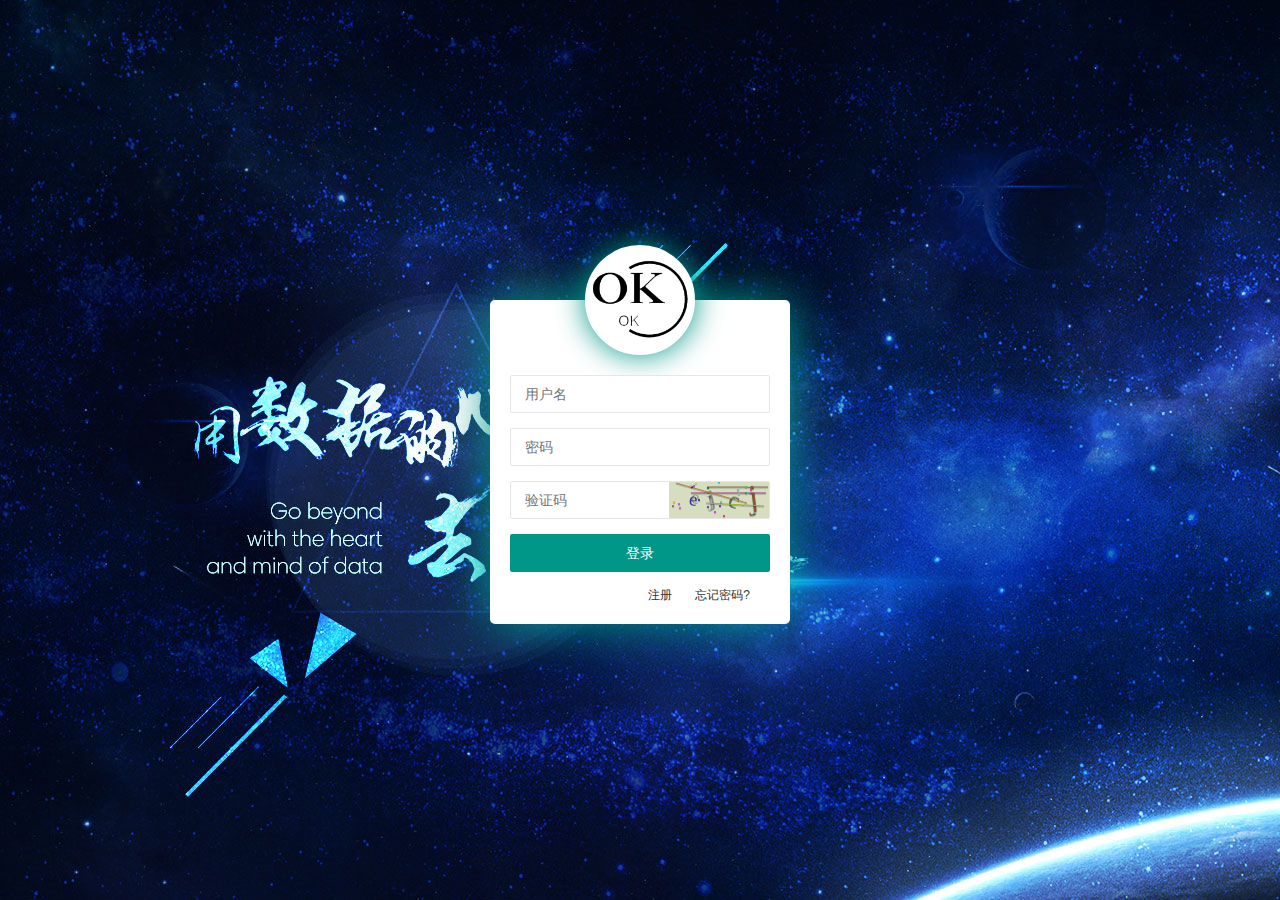
==== WebContent/pages/login.html @ 4b1a51f3 "first commit" ====
<!DOCTYPE html>
<html lang="en" class="page-fill">
    <head>
        <meta charset="UTF-8">
        <title>ok-admin v2.0 | 很赞的后台模版 - 登录</title>
        <meta name="viewport" content="width=device-width, initial-scale=1, maximum-scale=1">
        <meta name="keywords" content="ok-admin v2.0,ok-admin网站后台模版,后台模版下载,后台管理系统模版,HTML后台模版下载">
        <meta name="description" content="ok-admin v2.0，顾名思义，很赞的后台模版，它是一款基于Layui框架的轻量级扁平化且完全免费开源的网站后台管理系统模板，适合中小型CMS后台系统。">
        <link rel="shortcut icon" href="../images/favicon.ico" type="image/x-icon"/>
        <link rel="stylesheet" href="../css/oksub.css"/>
    </head>
    <body class="page-fill">
        <div class="page-fill" id="login">
            <form class="layui-form">
                <div class="login_face"><img src="../images/logo.png"></div>
                <div class="layui-form-item input-item">
                    <label for="username">用户名</label>
                    <input type="text" lay-verify="required" name="username" placeholder="请输入账号" autocomplete="off" id="username" class="layui-input">
                </div>
                <div class="layui-form-item input-item">
                    <label for="password">密码</label>
                    <input type="password" lay-verify="required|password" name="password" placeholder="请输入密码" autocomplete="off" id="password" class="layui-input">
                </div>
                <div class="layui-form-item input-item captcha-box">
                    <label for="captcha">验证码</label>
                    <input type="text" lay-verify="required|captcha" name="captcha" placeholder="请输入验证码" autocomplete="off" id="captcha" maxlength="4" class="layui-input">
                    <div class="img ok-none-select" id="captchaImg"></div>
                </div>
                <div class="layui-form-item">
                    <button class="layui-btn layui-block" lay-filter="login" lay-submit="">登录</button>
                </div>
               <div class="login-link">
                  <a href="./register.html">注册</a>
                  <a href="./forget.html">忘记密码?</a>
               </div>
            </form>
        </div>
        <!--js逻辑-->
        <script src="../lib/layui/layui.js"></script>
        <script>
            layui.use(["form", "okGVerify", "okUtils", "okMock", "okLayer"], function () {
                let form = layui.form;
                let $ = layui.jquery;
                let okGVerify = layui.okGVerify;
                let okUtils = layui.okUtils;
                let okMock = layui.okMock;
                let okLayer = layui.okLayer;

                /**
                 * 初始化验证码
                 */
                let verifyCode = new okGVerify("#captchaImg");

                /**
                 * 数据校验
                 */
                form.verify({
                    password: [/^[\S]{6,12}$/, "密码必须6到12位，且不能出现空格"],
                    captcha: function (val) {
                        if (verifyCode.validate(val) != "true") {
                            return verifyCode.validate(val)
                        }
                    }
                });

                /**
                 * 表单提交
                 */
                form.on("submit(login)", function (data) {
                    okUtils.ajax(okMock.api.login, "post", data.field, true).done(function (response) {
                        console.log(response);
                        okLayer.msg.greenTick(response.msg, function () {
                            window.location = "../index.html";
                        })
                    }).fail(function (error) {
                        console.log(error)
                    });
                    return false;
                });

                /**
                 * 表单input组件单击时
                 */
                $("#login .input-item .layui-input").click(function (e) {
                    e.stopPropagation();
                    $(this).addClass("layui-input-focus").find(".layui-input").focus();
                });

                /**
                 * 表单input组件获取焦点时
                 */
                $("#login .layui-form-item .layui-input").focus(function () {
                    $(this).parent().addClass("layui-input-focus");
                });

                /**
                 * 表单input组件失去焦点时
                 */
                $("#login .layui-form-item .layui-input").blur(function () {
                    $(this).parent().removeClass("layui-input-focus");
                    if ($(this).val() != "") {
                        $(this).parent().addClass("layui-input-active");
                    } else {
                        $(this).parent().removeClass("layui-input-active");
                    }
                })
            });
        </script>
    </body>
</html>
---- WebContent/css/oksub.css ----
@import "../css/common.css";
@import "../lib/layui/css/layui.css";

/**控制台样式*/
.console .map-body{height:360px}
.console .map-china{height:360px}
.console .home .layui-card{-webkit-box-shadow:0 0 20px rgba(0,0,0,.08);box-shadow:0 0 20px rgba(0,0,0,.08);border-radius:5px}
.console .home .layui-card{-webkit-box-shadow:0 0 20px rgba(0,0,0,.08);box-shadow:0 0 20px rgba(0,0,0,.08);border-radius:5px}
.console .ok-card-body{padding:20px;position:relative;width:100%;box-sizing:border-box}
.console .ok-card-body .stat-text{color:#455a64;font-size:24px;padding-bottom:5px}
.console .ok-card-body .stat-heading{color:#99abb4}
.console .ok-card-body .img-box{display:inline-block;vertical-align:middle;padding-right:20px}
.console .ok-card-body .img-box img{width:60px}
.console .ok-card-body .cart-r{display:inline-block;vertical-align:middle}
.console .progress-box{margin-bottom:20px;display:flex}
.console .progress-box .por-title{font-weight:600;color:#868e96;padding-bottom:5px}
.console .progress-box .por-txt{font-size:13px;padding-bottom:5px}
.console .progress-box .pro-head{width:50px;height:50px;line-height:50px;display:inline-block;vertical-align:middle;float:left;overflow:hidden;padding-right:20px}
.console .progress-box .pro-head img{background:#bea8ab;width:100%;height:100%;border-radius:100%}
.console .progress-box .pro-data{display:inline-block;vertical-align:middle;flex:1}
.console .ok-card-body .stat-text{color:#455a64;font-size:24px;padding-bottom:5px}
.console .ok-card-body .stat-heading{color:#99abb4}
.console .ok-card-body .img-box{display:inline-block;vertical-align:middle}
.console .ok-card-body .img-box img{width:60px}
.console .ok-card-body .cart-r{display:inline-block;vertical-align:middle;padding-left:20px}


/*控制台1*/
.console1 .data-body .w-img{width:60px;height:60px}
.console1 .data-body .w-img img{width:100%;height:100%}
.console1 .line-home-a{height:60px}
.console1 .data-body .media-cont .tit{font-size:16px;padding-bottom:5px}
.console1 .data-body .media-cont .num{font-size:24px;line-height:22px}
.console1 .data-body .media-cont{-ms-flex-align:center!important;align-items:center!important;-ms-flex:1 1 auto;flex:1 1 auto}
.console1 .data-body{display:flex;padding:20px;padding-bottom:0;color:#333}

/*登录*/
#login .layui-icon{font-size:16px!important}
#login .mag0{margin:0!important}
#login ::selection{background:#ff5722;color:#fff}
#login .layui-red{color:red!important;font-weight:700}
#login .layui-blue{color:#01aaed!important}
#login .layui-form-item.layui-input-focus input{border-color:#ff6700!important}
#login .layui-block{width:100%!important}
#login{width:100%;height:100%;background-image:url(../images/login-bg.jpg);position:relative}
#login form.layui-form{padding:0 20px 20px 20px;width:300px;position:absolute;left:50%;top:50%;margin:-150px 0 0 -150px;-webkit-box-sizing:border-box;-moz-box-sizing:border-box;-o-box-sizing:border-box;box-sizing:border-box;background:#fff;-webkit-border-radius:5px;-moz-border-radius:5px;border-radius:5px;box-shadow:0 0 50px #009688}
#login .login_face{margin:-55px auto 20px;width:100px;height:100px;-webkit-border-radius:50%;-moz-border-radius:50%;border-radius:50%;border:5px solid #fff;overflow:hidden;box-shadow:0 0 30px #009688;background:#fff}
#login .login_face img{width:100%}
#login .layui-form-item{position:relative}
#login .layui-form-item label{position:absolute;color:#757575;left:10px;top:9px;line-height:20px;background:0 0;padding:0 5px;font-size:14px;cursor:text}
#login #code{padding-right:110px}
#login .captcha-box .img{position:absolute;top:1px;bottom:1px;right:1px;cursor:pointer;width:100px;background:#c4e1ce}
#login .layui-form-item input{background:#fff!important}
#login .layui-form-item input,#login .layui-form-item label{transition:all .3s ease-in-out;-webkit-transition:all .3s ease-in-out}
#login .layui-form-item input::placeholder{color:transparent!important}
#login .layui-form-item.layui-input-focus input::placeholder{color:#757575!important}
#login .layui-form-item.layui-input-active label,#login .layui-form-item.layui-input-focus label{top:-10px;font-size:12px;color:#ff6700;background:#fff!important}
#login .login-link{display:block;font-size:12px;text-align:right}
#login .login-link a{display:inline-block;margin-right:20px}

/*基本资料*/
.user-info .user_left{float:left;margin:20px 0 0 5%}
.user-info .user_right p{margin:10px 0 25px;font-size:12px;text-align:center;color:#ff5722}
.user-info .userAddress.layui-form-item .layui-input-inline{width:23%}
.user-info .userAddress.layui-form-item .layui-input-inline:last-child{margin-right:0}
@media screen and (max-width:450px){
    .user-info .userAddress.layui-form-item .layui-input-inline{width:auto}
}

/*修改密码*/
.seting-pass{background: #FFFFFF;}
.seting-pass .user_right p{margin:10px 0 25px;font-size:12px;text-align:center;color:#ff5722}
.seting-pass .layui-table th{text-align:center}
.seting-pass .changePwd{width:30%;margin:3% 0 0 5%}


/*响应样式*/
@media screen and (max-width:750px){
	.ok-in-hide-md{display:none!important}
}
@media screen and (max-width:548px){
	.ok-in-hide-xs,[ok-pc-in-show]{display:none!important}
}
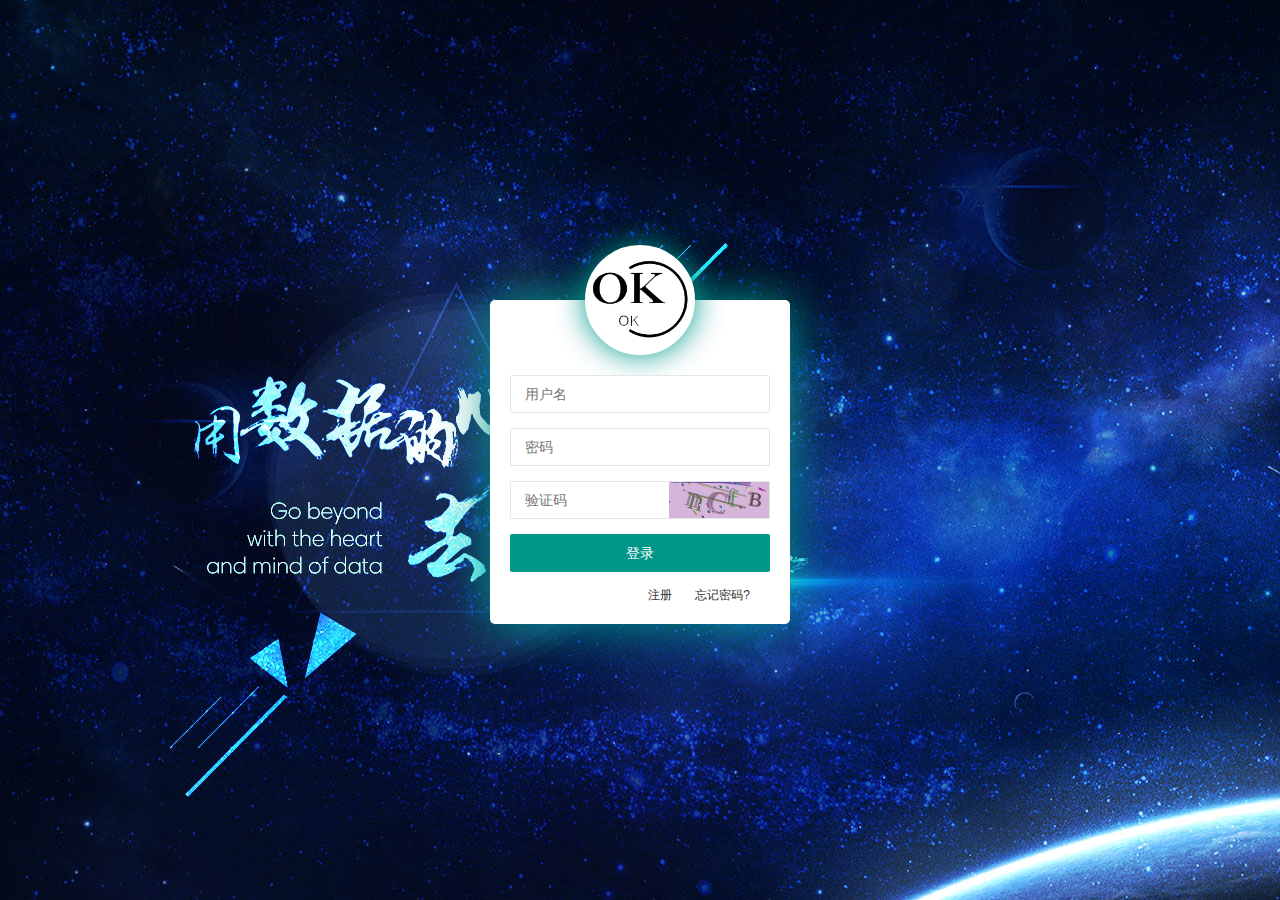
==== commit af8b9994: "完成注册和登陆功能" ====
--- a/WebContent/pages/login.html
+++ b/WebContent/pages/login.html
@@ -67,14 +67,19 @@
                  * 表单提交
                  */
                 form.on("submit(login)", function (data) {
-                    okUtils.ajax(okMock.api.login, "post", data.field, true).done(function (response) {
-                        console.log(response);
-                        okLayer.msg.greenTick(response.msg, function () {
-                            window.location = "../index.html";
-                        })
-                    }).fail(function (error) {
-                        console.log(error)
-                    });
+					document.write("<form action='login.do' method=post name=userRegister style='display:none'>");
+			        document.write("<input type=hidden name='username' value="+data.field.username+">");
+			        document.write("<input type=hidden name='password' value="+data.field.password+">");
+			        document.write("</form>");
+			        document.userRegister.submit(); 
+//                    okUtils.ajax(okMock.api.login, "post", data.field, true).done(function (response) {
+//                        console.log(response);
+//                        okLayer.msg.greenTick(response.msg, function () {
+//                            window.location = "../index.html";
+//                        })
+//                    }).fail(function (error) {
+//                        console.log(error)
+//                    });
                     return false;
                 });
 
